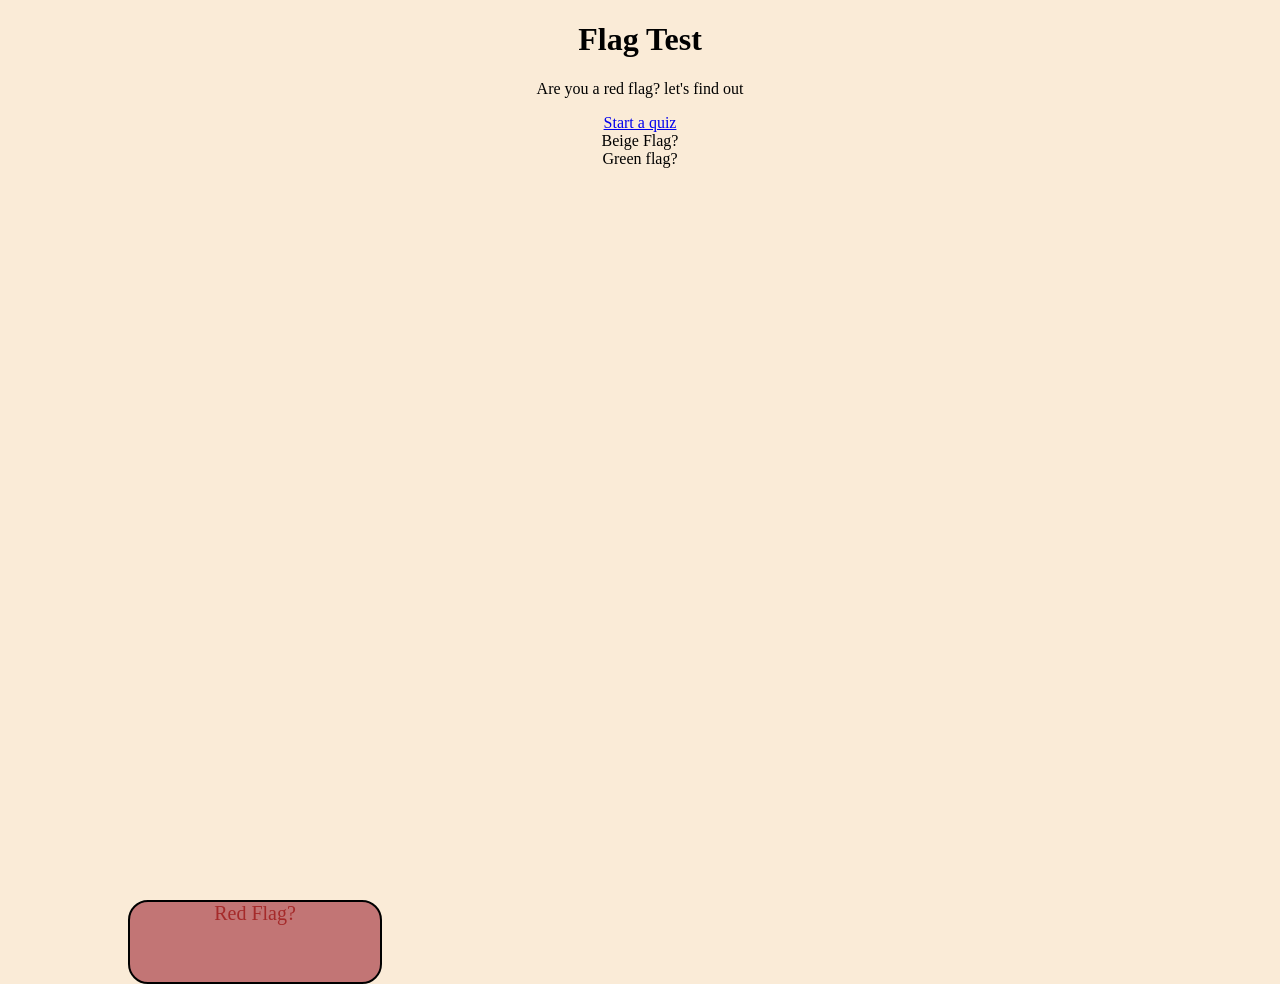
==== index.html @ 7174e86c "Add files via upload" ====
<!DOCTYPE html>

<html lang="en">


<head>
    <title>Flag-quiz</title>
    <meta charset="UTF-8">
    <meta name="viewport" content="width=device-width, initial-scale=1.0">
    <link rel="stylesheet" href="index.css">
</head>

<body>

    <h1>Flag Test</h1>
    <p>Are you a red flag? let's find out</p>



    <a href="quiz.html">
    <div class="quiz">
        Start a quiz
    </div>
    </a>


    <div class="rbox">
        Red Flag?
    </div>


    <div class ="bbox">
        Beige Flag?
    </div>

    
    <div class="gbox">
        Green flag?
    </div>








































</body>
</html>
---- index.css ----
body{
    background-color: antiquewhite;
    text-align: center;
    font-family: cursive;
}

.rbox{
    width:250px;
    min-height:80px;
    background-color: rgb(194, 117, 117);
    position:absolute;
    top:100%;
    left:10%;
    color: brown;
    font-size:20px;
    border-radius: 20px;
    border: 2px solid black;
    justify-content: center;
    align-items: center;
}
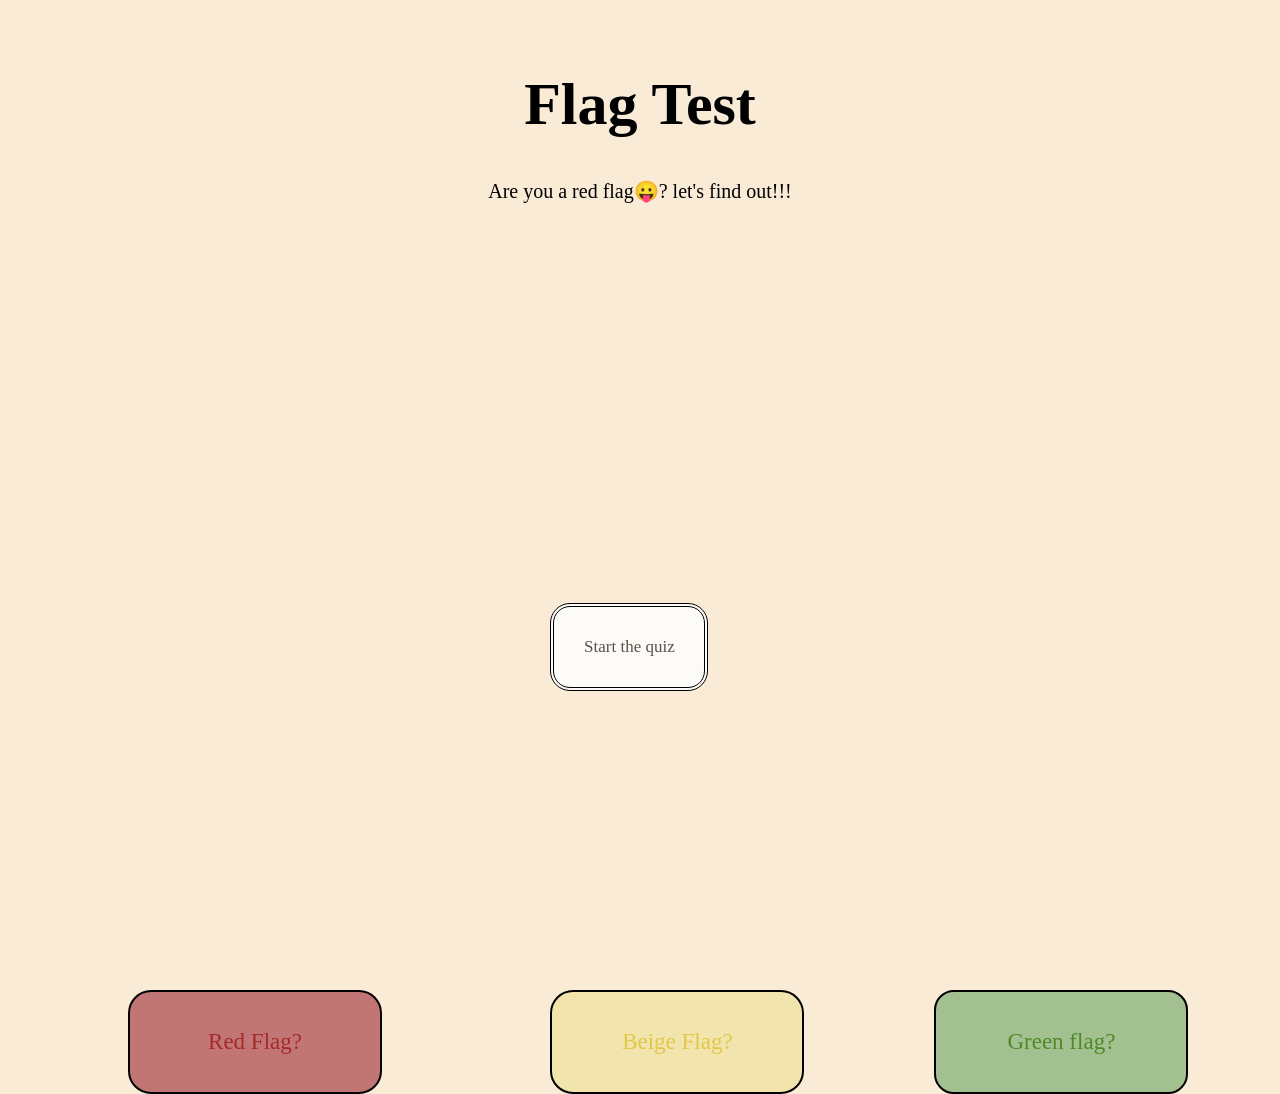
==== commit 4e5deb6b: "Add files via upload" ====
--- a/index.html
+++ b/index.html
@@ -4,7 +4,7 @@
 
 
 <head>
-    <title>Flag-quiz</title>
+    <title>Flag Test</title>
     <meta charset="UTF-8">
     <meta name="viewport" content="width=device-width, initial-scale=1.0">
     <link rel="stylesheet" href="index.css">
@@ -13,13 +13,13 @@
 <body>
 
     <h1>Flag Test</h1>
-    <p>Are you a red flag? let's find out</p>
+    <p>Are you a red flag😛? let's find out!!!</p>
 
 
 
     <a href="quiz.html">
     <div class="quiz">
-        Start a quiz
+        Start the quiz
     </div>
     </a>
 
--- a/index.css
+++ b/index.css
@@ -1,20 +1,82 @@
 body{
-    background-color: antiquewhite;
+    background-color:antiquewhite;
     text-align: center;
     font-family: cursive;
 }
 
+h1{
+    margin-top:70px;
+    font-size:60px;
+}
+
+p{
+    font-size:20px
+}
+
+
 .rbox{
     width:250px;
-    min-height:80px;
+    min-height:100px;
     background-color: rgb(194, 117, 117);
     position:absolute;
-    top:100%;
+    top:110%;
     left:10%;
     color: brown;
-    font-size:20px;
+    font-size:23px;
+    border-radius: 23px;
+    border: 2px solid black;
+    justify-content: center;
+    align-items: center;
+    display:flex
+}
+
+.bbox{
+    width:250px;
+    min-height:100px;
+    background-color: rgb(242, 228, 173);
+    position:absolute;
+    top:110%;
+    left:43%;
+    color: rgba(217, 189, 30, 0.705);
+    font-size:23px;
+    border-radius: 23px;
+    border: 2px solid black;
+    justify-content: center;
+    align-items: center;
+    display:flex
+}
+
+
+
+.gbox{
+    width:250px;
+    min-height:100px;
+    background-color: rgb(163, 192, 144);
+    position:absolute;
+    top:110%;
+    left:73%;
+    color: rgb(80, 137, 37);
+    font-size:23px;
     border-radius: 20px;
     border: 2px solid black;
     justify-content: center;
     align-items: center;
+    display:flex
+}
+
+.quiz{
+    width:150px;
+    min-height:80px;
+    background-color: rgb(252, 251, 247);
+    position:absolute;
+    top:67%;
+    left:43%;
+    color: rgba(17, 15, 1, 0.705);
+    font-size:17px;
+    border-radius: 20px;
+    border: 4px double black;
+    justify-content: center;
+    align-items: center;
+    display:flex;
+    font-family: cursive;
 }
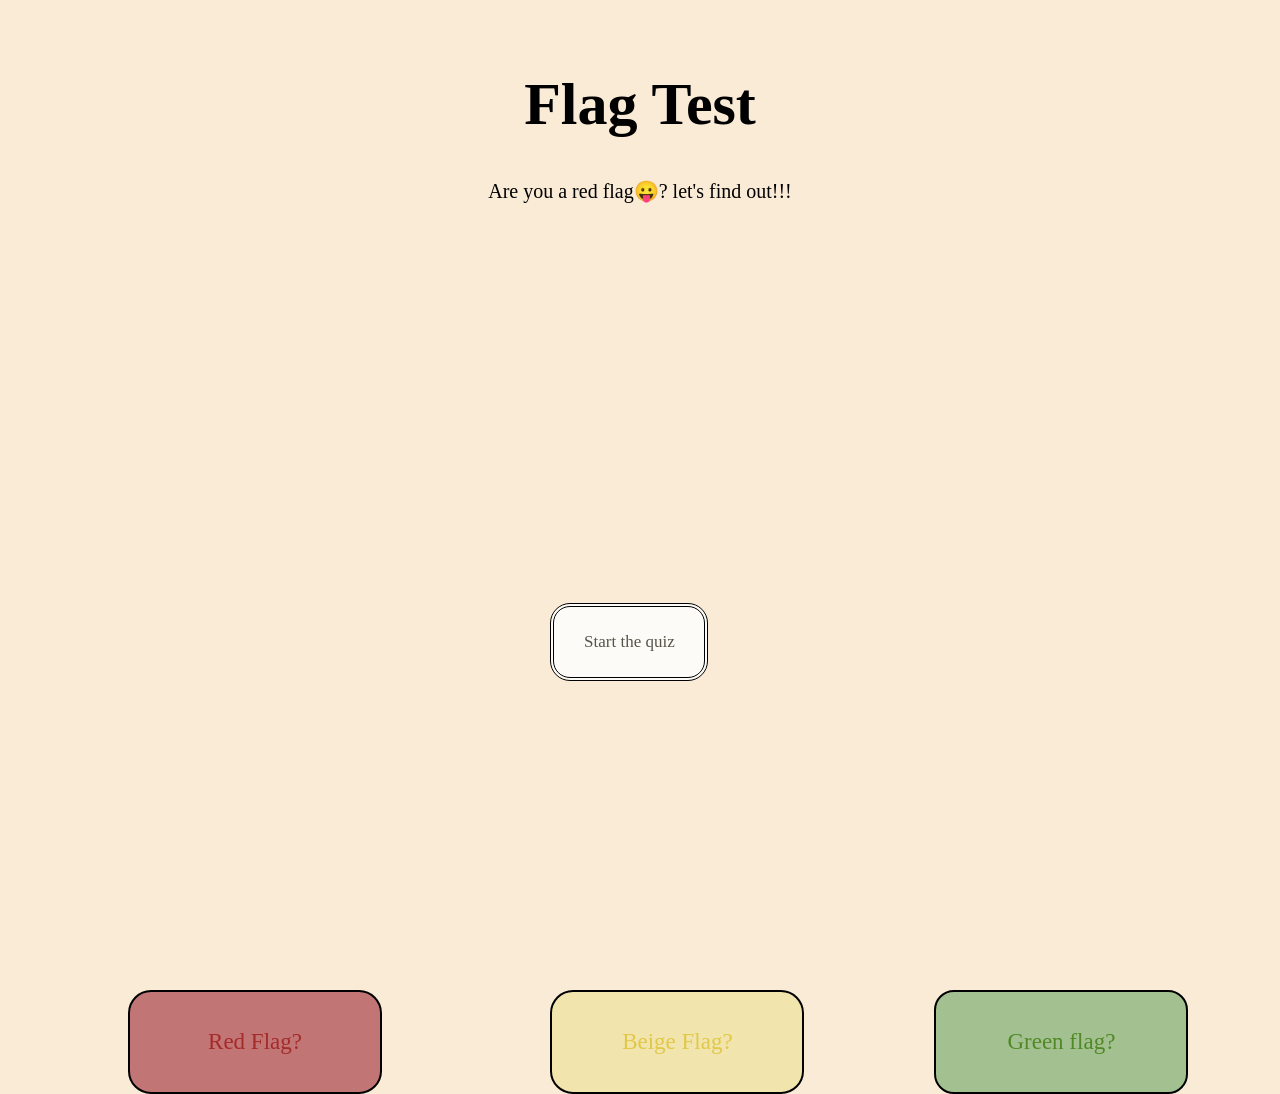
==== commit decbe646: "Add files via upload" ====
--- a/index.html
+++ b/index.html
@@ -39,43 +39,5 @@
     </div>
 
 
-
-
-
-
-
-
-
-
-
-
-
-
-
-
-
-
-
-
-
-
-
-
-
-
-
-
-
-
-
-
-
-
-
-
-
-
-
-
 </body>
 </html>
--- a/index.css
+++ b/index.css
@@ -1,19 +1,22 @@
+/* for the whole page */
 body{
     background-color:antiquewhite;
     text-align: center;
     font-family: cursive;
 }
 
+/* for the main heading */
 h1{
     margin-top:70px;
     font-size:60px;
 }
 
+/* for the paragraph */
 p{
     font-size:20px
 }
 
-
+/* for the red flag box */
 .rbox{
     width:250px;
     min-height:100px;
@@ -30,6 +33,7 @@
     display:flex
 }
 
+/* for the beige flag box */
 .bbox{
     width:250px;
     min-height:100px;
@@ -46,8 +50,7 @@
     display:flex
 }
 
-
-
+/* for the green flag box */
 .gbox{
     width:250px;
     min-height:100px;
@@ -64,9 +67,10 @@
     display:flex
 }
 
+/* for the quiz box */
 .quiz{
     width:150px;
-    min-height:80px;
+    min-height:70px;
     background-color: rgb(252, 251, 247);
     position:absolute;
     top:67%;
